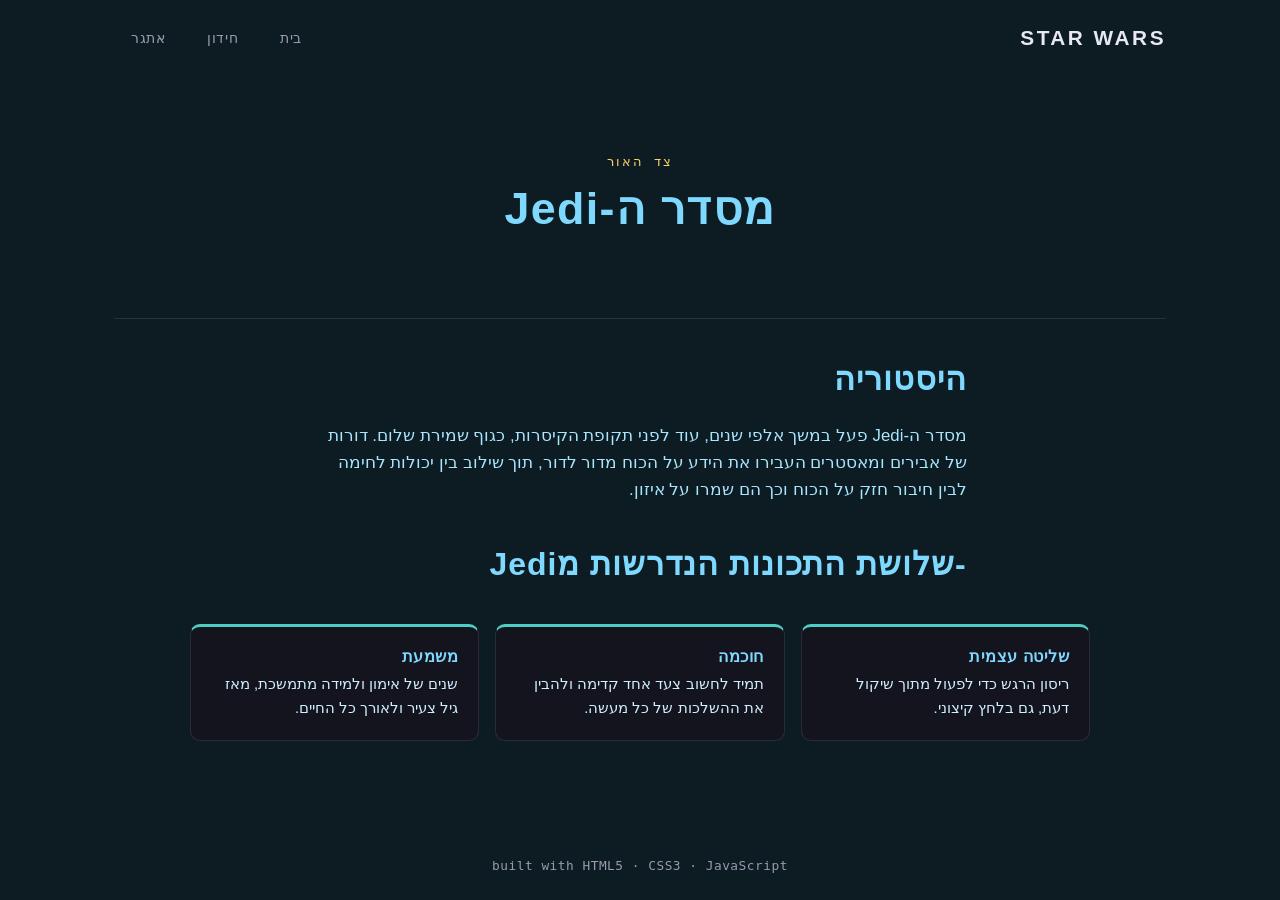
==== wwwroot/jedi.html @ 4d526ae2 "Add files via upload" ====
<!DOCTYPE html>
<html lang="he" dir="rtl">
<head>
  <meta charset="UTF-8">
  <meta name="viewport" content="width=device-width, initial-scale=1.0">
  <title>מסדר ה-Jedi | Star Wars: Jedi or Sith</title>
  <link rel="preconnect" href="https://fonts.googleapis.com">
  <link href="https://fonts.googleapis.com/css2?family=Orbitron:wght@500;700&family=Rajdhani:wght@400;500;600;700&family=Share+Tech+Mono&display=swap" rel="stylesheet">
  <link rel="stylesheet" href="style.css">
</head>
<body data-page="lore" class="theme-jedi">

  <header id="site-header"></header>

  <main class="page-content">

    <div class="lore-hero">
      <span class="eyebrow">צד האור</span>
      <h1>מסדר ה-Jedi</h1>
    </div>

    <div class="lore-block">
      <h2>היסטוריה</h2>
      <p>
        מסדר ה-Jedi פעל במשך אלפי שנים, עוד לפני תקופת הקיסרות, כגוף שמירת שלום.
         דורות של אבירים ומאסטרים העבירו את הידע על הכוח
        מדור לדור, תוך שילוב בין יכולות לחימה לבין חיבור חזק על הכוח וכך הם שמרו על איזון.
      </p>
    </div>

    <div class="lore-block">
      <h2>-שלושת התכונות הנדרשות מJedi</h2>
    </div>

    <div class="traits-grid">
      <article class="trait-card">
        <h3>שליטה עצמית</h3>
        <p>ריסון הרגש כדי לפעול מתוך שיקול דעת, גם בלחץ קיצוני.</p>
      </article>

      <article class="trait-card">
        <h3>חוכמה</h3>
        <p>תמיד לחשוב צעד אחד קדימה ולהבין את ההשלכות של כל מעשה.</p>
      </article>
      <article class="trait-card">
        <h3>משמעת</h3>
        <p>שנים של אימון ולמידה מתמשכת, מאז גיל צעיר ולאורך כל החיים.</p>
      </article>
    </div>

  </main>

  <footer id="site-footer"></footer>

  <script src="script.js"></script>
</body>
</html>
---- wwwroot/style.css ----
/* =====================================================================
   style.css — Star Wars: Jedi or Sith
   =====================================================================
   How this file is organized (search for these section headers):
     1.  Theme variables   — change colors/fonts for the WHOLE site here
     2.  Reset & base
     3.  Layout helpers
     4.  Buttons & form controls
     5.  Header & navigation (injected by script.js on every page)
     6.  Footer (injected by script.js on every page)
     7.  Home page (hero split + comparison table + faction cards)
     8.  Quiz page
     9.  Lore pages (jedi.html / sith.html)
    10.  Challenge page
    11.  Responsive tweaks (small screens)
   ===================================================================== */

/* ---------------------------------------------------------------------
   1. THEME VARIABLES
   To re-theme the whole site, change values here — nothing else.
   --------------------------------------------------------------------- */
:root {
  /* Neutral / space palette */
  --bg-space: #0a0a12;
  --bg-panel: #14141f;
  --bg-panel-raised: #1c1c2b;
  --border-soft: rgba(255, 255, 255, 0.1);
  --text-main: #e8e8f0;
  --text-dim: #9a9ab0;
  --gold: #ffd166;

  /* Jedi palette */
  --jedi-primary: #4ecdc4;
  --jedi-light: #cfeeff;
  --jedi-bg: #0c1c22;
  --jedi-glow: rgba(78, 205, 196, 0.45);

  /* Sith palette */
  --sith-primary: #ff3b3b;
  --sith-dark: #1a0505;
  --sith-bg: #1a0a0a;
  --sith-glow: rgba(255, 59, 59, 0.45);

  /* Type */
  --font-display: "assistant", "rubik", sans-serif;
  --font-body: "assistant", "rubik", sans-serif;
  --font-mono: "assistant", "rubik", monospace;

  /* Spacing / shape */
  --radius: 4px;
  --radius-lg: 10px;
  --gap: 1.5rem;
  --transition: 180ms ease;
}

/* ---------------------------------------------------------------------
   2. RESET & BASE
   --------------------------------------------------------------------- */
* {
  box-sizing: border-box;
}

html {
  scroll-behavior: smooth;
}

body {
  margin: 0;
  min-height: 100vh;
  background: var(--bg-space);
  color: var(--text-main);
  font-family: var(--font-body);
  font-size: 1.05rem;
  line-height: 1.6;
  display: flex;
  flex-direction: column;
}

h1, h2, h3, h4 {
  font-family: var(--font-display);
  font-weight: 700;
  letter-spacing: 0.03em;
  line-height: 1.25;
  margin: 0 0 0.75em;
}

h1 { font-size: clamp(1.8rem, 4vw, 2.8rem); }
h2 { font-size: clamp(1.4rem, 3vw, 2rem); }
h3 { font-size: clamp(1.1rem, 2vw, 1.4rem); }

p { margin: 0 0 1em; color: var(--text-dim); }

a { color: var(--gold); }

ul { list-style: none; margin: 0; padding: 0; }

img, svg { max-width: 100%; display: block; }

/* ---------------------------------------------------------------------
   3. LAYOUT HELPERS
   --------------------------------------------------------------------- */
.page-content {
  flex: 1;
  width: 100%;
  max-width: 1100px;
  margin: 0 auto;
  padding: 2.5rem 1.5rem 4rem;
}

.section {
  margin-bottom: 3rem;
}

.eyebrow {
  display: inline-block;
  font-family: var(--font-mono);
  font-size: 0.8rem;
  letter-spacing: 0.15em;
  color: var(--gold);
  text-transform: uppercase;
  margin-bottom: 0.5rem;
}

.lead {
  font-size: 1.15rem;
  max-width: 60ch;
}

/* ---------------------------------------------------------------------
   4. BUTTONS & FORM CONTROLS
   --------------------------------------------------------------------- */
.btn {
  display: inline-flex;
  align-items: center;
  gap: 0.5rem;
  font-family: var(--font-display);
  font-size: 0.95rem;
  letter-spacing: 0.04em;
  text-decoration: none;
  cursor: pointer;
  border: 1px solid var(--border-soft);
  background: var(--bg-panel-raised);
  color: var(--text-main);
  padding: 0.85rem 1.6rem;
  border-radius: var(--radius);
  transition: transform var(--transition), box-shadow var(--transition), border-color var(--transition);
}

.btn:hover { transform: translateY(-2px); }

.btn-gold {
  background: var(--gold);
  color: #1a1505;
  border-color: var(--gold);
  font-weight: 700;
}

.btn-gold:hover { box-shadow: 0 0 18px rgba(255, 209, 102, 0.5); }

.btn-jedi {
  background: transparent;
  border-color: var(--jedi-primary);
  color: var(--jedi-light);
}

.btn-jedi:hover { box-shadow: 0 0 18px var(--jedi-glow); }

.btn-sith {
  background: transparent;
  border-color: var(--sith-primary);
  color: #ffd9d9;
}

.btn-sith:hover { box-shadow: 0 0 18px var(--sith-glow); }

.btn[disabled] {
  opacity: 0.4;
  cursor: not-allowed;
  transform: none !important;
  box-shadow: none !important;
}

/* Elements locked until the quiz is completed */
.locked {
  opacity: 0.45;
  cursor: not-allowed;
  position: relative;
}

.locked::after {
  content: "🔒";
  margin-inline-start: 0.4em;
  font-size: 0.85em;
}

input[type="text"],
input[type="number"] {
  font-family: var(--font-mono);
  font-size: 1.1rem;
  background: var(--bg-space);
  border: 1px solid var(--border-soft);
  color: var(--text-main);
  border-radius: var(--radius);
  padding: 0.7rem 1rem;
  width: 100%;
}

input:focus,
a:focus-visible,
button:focus-visible {
  outline: 2px solid var(--gold);
  outline-offset: 2px;
}

/* ---------------------------------------------------------------------
   5. HEADER & NAVIGATION (injected into <header id="site-header">)
   --------------------------------------------------------------------- */
.site-header {
  border-bottom: 1px solid var(--border-soft);
  background: linear-gradient(180deg, var(--bg-panel), var(--bg-space));
  position: sticky;
  top: 0;
  z-index: 50;
}

.header-inner {
  max-width: 1100px;
  margin: 0 auto;
  padding: 1rem 1.5rem;
  display: flex;
  align-items: center;
  justify-content: space-between;
  gap: 1rem;
  flex-wrap: wrap;
}

.site-brand {
  text-decoration: none;
  display: flex;
  flex-direction: column;
  line-height: 1.1;
}

.brand-title {
  font-family: var(--font-display);
  font-size: 1.3rem;
  font-weight: 700;
  color: var(--text-main);
  letter-spacing: 0.12em;
}

.brand-subtitle {
  font-family: var(--font-mono);
  font-size: 0.75rem;
  color: var(--gold);
  letter-spacing: 0.08em;
}

.site-nav ul {
  display: flex;
  gap: 0.5rem;
}

.site-nav a {
  display: block;
  text-decoration: none;
  color: var(--text-dim);
  font-family: var(--font-display);
  font-size: 0.9rem;
  letter-spacing: 0.04em;
  padding: 0.6rem 1rem;
  border-radius: var(--radius);
  border: 1px solid transparent;
  transition: color var(--transition), border-color var(--transition);
}

.site-nav a:hover {
  color: var(--text-main);
  border-color: var(--border-soft);
}

.site-nav a.active {
  color: var(--gold);
  border-color: var(--gold);
}

/* ---------------------------------------------------------------------
   6. FOOTER (injected into <footer id="site-footer">)
   --------------------------------------------------------------------- */
.site-footer {
  border-top: 1px solid var(--border-soft);
  background: var(--bg-panel);
}

.footer-inner {
  max-width: 1100px;
  margin: 0 auto;
  padding: 1.5rem;
  text-align: center;
}

.footer-text {
  margin: 0;
  font-family: var(--font-mono);
  font-size: 0.8rem;
  color: var(--text-dim);
  letter-spacing: 0.04em;
}

/* ---------------------------------------------------------------------
   7. HOME PAGE — hero split + comparison table + faction cards
   --------------------------------------------------------------------- */
.hero-split {
  display: grid;
  grid-template-columns: 1fr 1fr;
  border: 1px solid var(--border-soft);
  border-radius: var(--radius-lg);
  overflow: hidden;
  position: relative;
  min-height: 360px;
}

.hero-half {
  padding: 2.5rem 2rem;
  display: flex;
  flex-direction: column;
  justify-content: center;
}

.hero-half--jedi {
  background: radial-gradient(circle at 100% 0%, var(--jedi-glow), transparent 60%), var(--jedi-bg);
}

.hero-half--sith {
  background: radial-gradient(circle at 0% 100%, var(--sith-glow), transparent 60%), var(--sith-bg);
  text-align: end;
}

.hero-half h2 { margin-bottom: 0.5rem; }
.hero-half--jedi h2 { color: var(--jedi-light); }
.hero-half--sith h2 { color: #ffb3b3; }

.hero-divider {
  position: absolute;
  inset-inline-start: 50%;
  top: 0;
  bottom: 0;
  width: 4px;
  transform: translateX(-50%);
  background: linear-gradient(180deg, var(--jedi-primary), var(--gold), var(--sith-primary));
  box-shadow: 0 0 24px var(--gold);
}

.hero-cta {
  text-align: center;
  margin-top: -1.4rem;
  position: relative;
  z-index: 2;
}

/* Comparison table */
.table-wrapper {
  overflow-x: auto;
  border: 1px solid var(--border-soft);
  border-radius: var(--radius-lg);
}

.comparison-table {
  width: 100%;
  border-collapse: collapse;
  min-width: 480px;
}

.comparison-table th,
.comparison-table td {
  padding: 0.9rem 1.1rem;
  border-bottom: 1px solid var(--border-soft);
  text-align: start;
  font-size: 0.95rem;
}

.comparison-table thead th {
  font-family: var(--font-display);
  font-size: 0.85rem;
  letter-spacing: 0.06em;
  background: var(--bg-panel);
}

.comparison-table th.col-jedi,
.comparison-table td.col-jedi { color: var(--jedi-light); }

.comparison-table th.col-sith,
.comparison-table td.col-sith { color: #ffb3b3; }

.comparison-table tbody tr:last-child td { border-bottom: none; }

/* Faction cards */
.faction-cards {
  display: grid;
  grid-template-columns: 1fr 1fr;
  gap: var(--gap);
}

.faction-card {
  border-radius: var(--radius-lg);
  padding: 1.75rem;
  border: 1px solid var(--border-soft);
}

.faction-card--jedi {
  background: linear-gradient(160deg, var(--jedi-bg), var(--bg-panel));
  border-color: rgba(78, 205, 196, 0.35);
}

.faction-card--sith {
  background: linear-gradient(160deg, var(--sith-bg), var(--bg-panel));
  border-color: rgba(255, 59, 59, 0.35);
}

.faction-card h3 { display: flex; align-items: center; gap: 0.5rem; }
.faction-card--jedi h3 { color: var(--jedi-light); }
.faction-card--sith h3 { color: #ffb3b3; }

.trait-tags {
  display: flex;
  flex-wrap: wrap;
  gap: 0.5rem;
  margin: 1rem 0 1.25rem;
}

.trait-tag {
  font-family: var(--font-mono);
  font-size: 0.78rem;
  padding: 0.3rem 0.65rem;
  border-radius: 999px;
  border: 1px solid var(--border-soft);
  color: var(--text-dim);
}

/* ---------------------------------------------------------------------
   8. QUIZ PAGE
   --------------------------------------------------------------------- */
.question-card {
  background: var(--bg-panel);
  border: 1px solid var(--border-soft);
  border-radius: var(--radius-lg);
  padding: 1.5rem;
  margin: 0 0 1.5rem;
}

.question-card legend {
  font-family: var(--font-mono);
  font-size: 0.8rem;
  letter-spacing: 0.1em;
  color: var(--gold);
  padding: 0 0.4rem;
}

.question-text {
  color: var(--text-main);
  font-size: 1.15rem;
  margin: 0.5rem 0 1.25rem;
}

.answer-grid {
  display: grid;
  grid-template-columns: 1fr 1fr;
  gap: 0.75rem;
}

.answer-option {
  display: flex;
  align-items: flex-start;
  gap: 0.6rem;
  background: var(--bg-panel-raised);
  border: 1px solid var(--border-soft);
  border-radius: var(--radius);
  padding: 0.75rem 0.9rem;
  cursor: pointer;
  transition: border-color var(--transition), background var(--transition);
}

.answer-option:hover { border-color: var(--gold); }

.answer-option input { accent-color: var(--gold); margin-top: 0.2rem; }

.answer-option:has(input:checked) {
  border-color: var(--gold);
  background: rgba(255, 209, 102, 0.08);
}

.quiz-actions {
  display: flex;
  justify-content: center;
  margin-top: 1rem;
}

.result-panel {
  margin-top: 2rem;
  padding: 2.5rem;
  border-radius: var(--radius-lg);
  text-align: center;
  border: 1px solid var(--border-soft);
}

.result-panel[hidden] { display: none; }

.result-panel--jedi {
  background: radial-gradient(circle at 50% 0%, var(--jedi-glow), transparent 70%), var(--jedi-bg);
  border-color: var(--jedi-primary);
}

.result-panel--sith {
  background: radial-gradient(circle at 50% 0%, var(--sith-glow), transparent 70%), var(--sith-bg);
  border-color: var(--sith-primary);
}

#result-title { font-size: clamp(1.6rem, 4vw, 2.3rem); }

.result-panel--jedi #result-title { color: var(--jedi-light); }
.result-panel--sith #result-title { color: #ffb3b3; }

.result-actions {
  display: flex;
  gap: 1rem;
  justify-content: center;
  margin-top: 1.5rem;
  flex-wrap: wrap;
}

/* ---------------------------------------------------------------------
   9. LORE PAGES (jedi.html / sith.html)
   --------------------------------------------------------------------- */
body.theme-jedi { background: var(--jedi-bg); }
body.theme-sith { background: var(--sith-bg); }

.lore-hero {
  text-align: center;
  padding: 2rem 0 3rem;
  border-bottom: 1px solid var(--border-soft);
  margin-bottom: 2.5rem;
}

.theme-jedi .lore-hero h1 { color: #7fd9ff; }
.theme-sith .lore-hero h1 { color: #ff7b7b; }

.lore-block { max-width: 70ch; margin: 0 auto 2.5rem; }
.lore-block h2 { margin-top: 0; }
.theme-jedi .lore-block h2 { color: #7fd9ff; }
.theme-sith .lore-block h2 { color: #ff7b7b; }

.traits-grid {
  display: grid;
  grid-template-columns: repeat(auto-fit, minmax(220px, 1fr));
  gap: 1rem;
  max-width: 900px;
  margin: 0 auto;
}

.trait-card {
  background: var(--bg-panel);
  border: 1px solid var(--border-soft);
  border-radius: var(--radius-lg);
  padding: 1.25rem;
}

.theme-jedi .trait-card { border-top: 3px solid var(--jedi-primary); }
.theme-sith .trait-card { border-top: 3px solid var(--sith-primary); }

.trait-card h3 {
  font-size: 1rem;
  margin-bottom: 0.4rem;
}

.theme-jedi .trait-card h3 { color: #7fd9ff; }
.theme-sith .trait-card h3 { color: #ff7b7b; }

.theme-jedi .lore-hero p,
.theme-jedi .lore-block p { color: #a9e5ff; }
.theme-sith .lore-hero p,
.theme-sith .lore-block p { color: #ffb3b3; }

.theme-jedi .trait-card p { color: #cfeeff; }
.theme-sith .trait-card p { color: #ffb3b3; }

.trait-card p { margin: 0; font-size: 0.92rem; }

/* ---------------------------------------------------------------------
   10. CHALLENGE PAGE
   --------------------------------------------------------------------- */
.score-board {
  display: flex;
  align-items: center;
  justify-content: center;
  gap: 1.5rem;
  flex-wrap: wrap;
  margin-bottom: 1rem;
}

.score-pill {
  font-family: var(--font-mono);
  text-align: center;
  padding: 1rem 1.75rem;
  border-radius: var(--radius-lg);
  border: 1px solid var(--border-soft);
  min-width: 140px;
}

.score-pill--jedi { border-color: var(--jedi-primary); color: var(--jedi-light); }
.score-pill--sith { border-color: var(--sith-primary); color: #ffb3b3; }

.score-pill .score-label {
  display: block;
  font-size: 0.75rem;
  letter-spacing: 0.1em;
  margin-bottom: 0.3rem;
  color: var(--text-dim);
}

.score-pill .score-value {
  font-size: 2rem;
  font-weight: 700;
}

.score-leader {
  text-align: center;
  font-family: var(--font-mono);
  color: var(--gold);
  margin-bottom: 2.5rem;
}

.math-card {
  max-width: 480px;
  margin: 0 auto;
  background: var(--bg-panel);
  border: 1px solid var(--border-soft);
  border-radius: var(--radius-lg);
  padding: 2rem;
  text-align: center;
}

.theme-jedi .math-card { border-top: 3px solid var(--jedi-primary); }
.theme-sith .math-card { border-top: 3px solid var(--sith-primary); }

.theme-jedi .math-question { color: #7fd9ff; }
.theme-sith .math-question { color: #ff7b7b; }

.math-question {
  font-family: var(--font-mono);
  font-size: 2.4rem;
  margin: 0.5rem 0 1.5rem;
  letter-spacing: 0.05em;
}

.math-form {
  display: flex;
  gap: 0.75rem;
  margin-bottom: 1rem;
}

.math-form input { text-align: center; }

.math-card-actions {
  display: flex;
  justify-content: center;
  gap: 0.75rem;
  flex-wrap: wrap;
}

.feedback-message {
  min-height: 1.4em;
  margin: 1rem 0 0;
  font-family: var(--font-mono);
  font-size: 0.9rem;
}

.theme-jedi .feedback-success { color: #7fd9ff; }
.theme-sith .feedback-success { color: #ff7b7b; }
.theme-jedi .feedback-error { color: #7fd9ff; }
.theme-sith .feedback-error { color: #ff7b7b; }

/* ---------------------------------------------------------------------
   11. RESPONSIVE TWEAKS
   --------------------------------------------------------------------- */
@media (max-width: 700px) {
  .header-inner {
    flex-direction: column;
    align-items: flex-start;
  }

  .site-nav ul {
    flex-direction: column;
    width: 100%;
  }

  .site-nav a {
    width: 100%;
  }

  .hero-split {
    grid-template-columns: 1fr;
  }

  .hero-divider { display: none; }

  .hero-half--sith { text-align: start; }

  .hero-cta { margin-top: 1.5rem; }

  .faction-cards {
    grid-template-columns: 1fr;
  }

  .answer-grid {
    grid-template-columns: 1fr;
  }

  .math-form {
    flex-direction: column;
  }

  body {
    font-size: 1rem;
  }
}
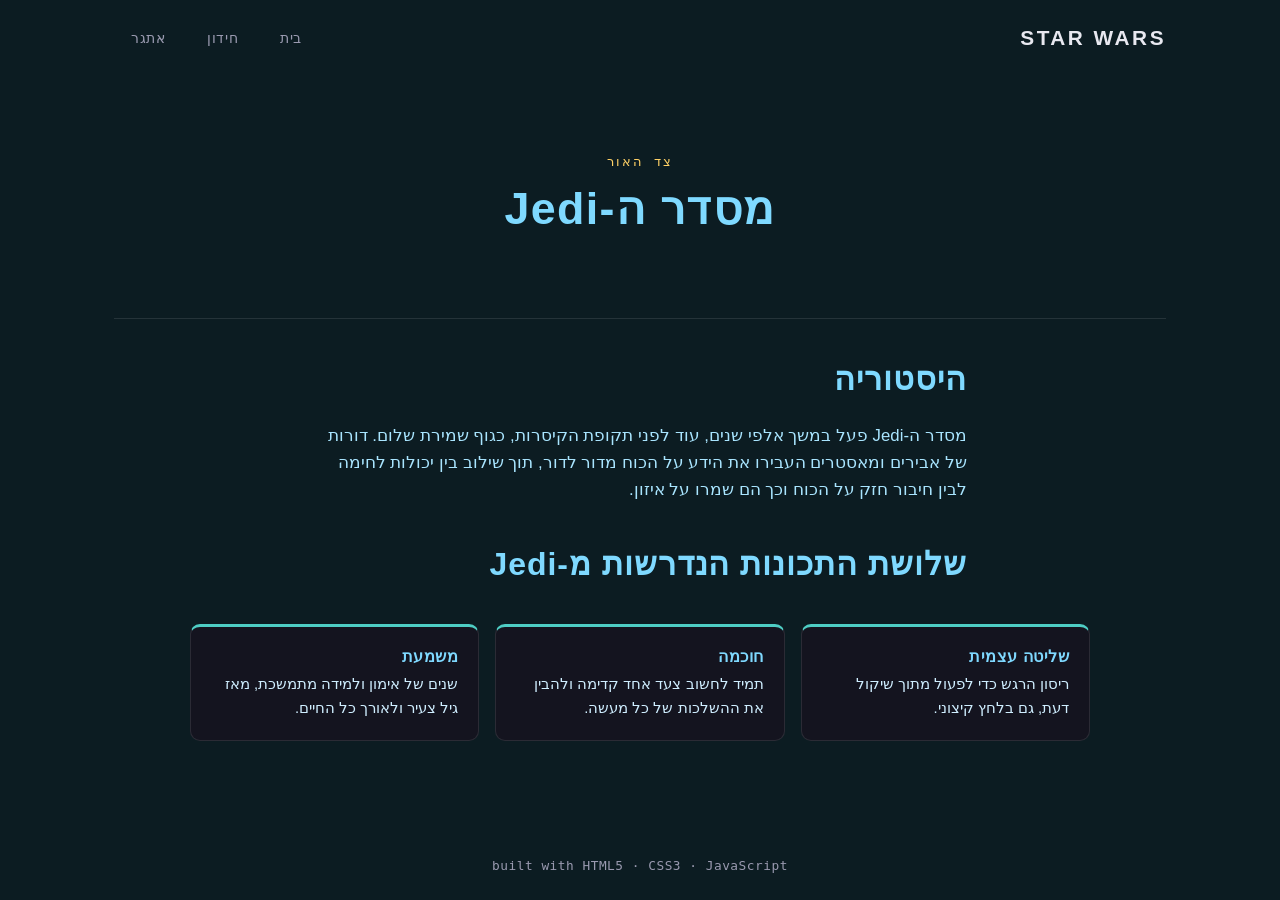
==== commit b7714cfc: "Add files via upload" ====
--- a/wwwroot/jedi.html
+++ b/wwwroot/jedi.html
@@ -29,7 +29,7 @@
     </div>
 
     <div class="lore-block">
-      <h2>-שלושת התכונות הנדרשות מJedi</h2>
+      <h2>שלושת התכונות הנדרשות מ-Jedi</h2>
     </div>
 
     <div class="traits-grid">
